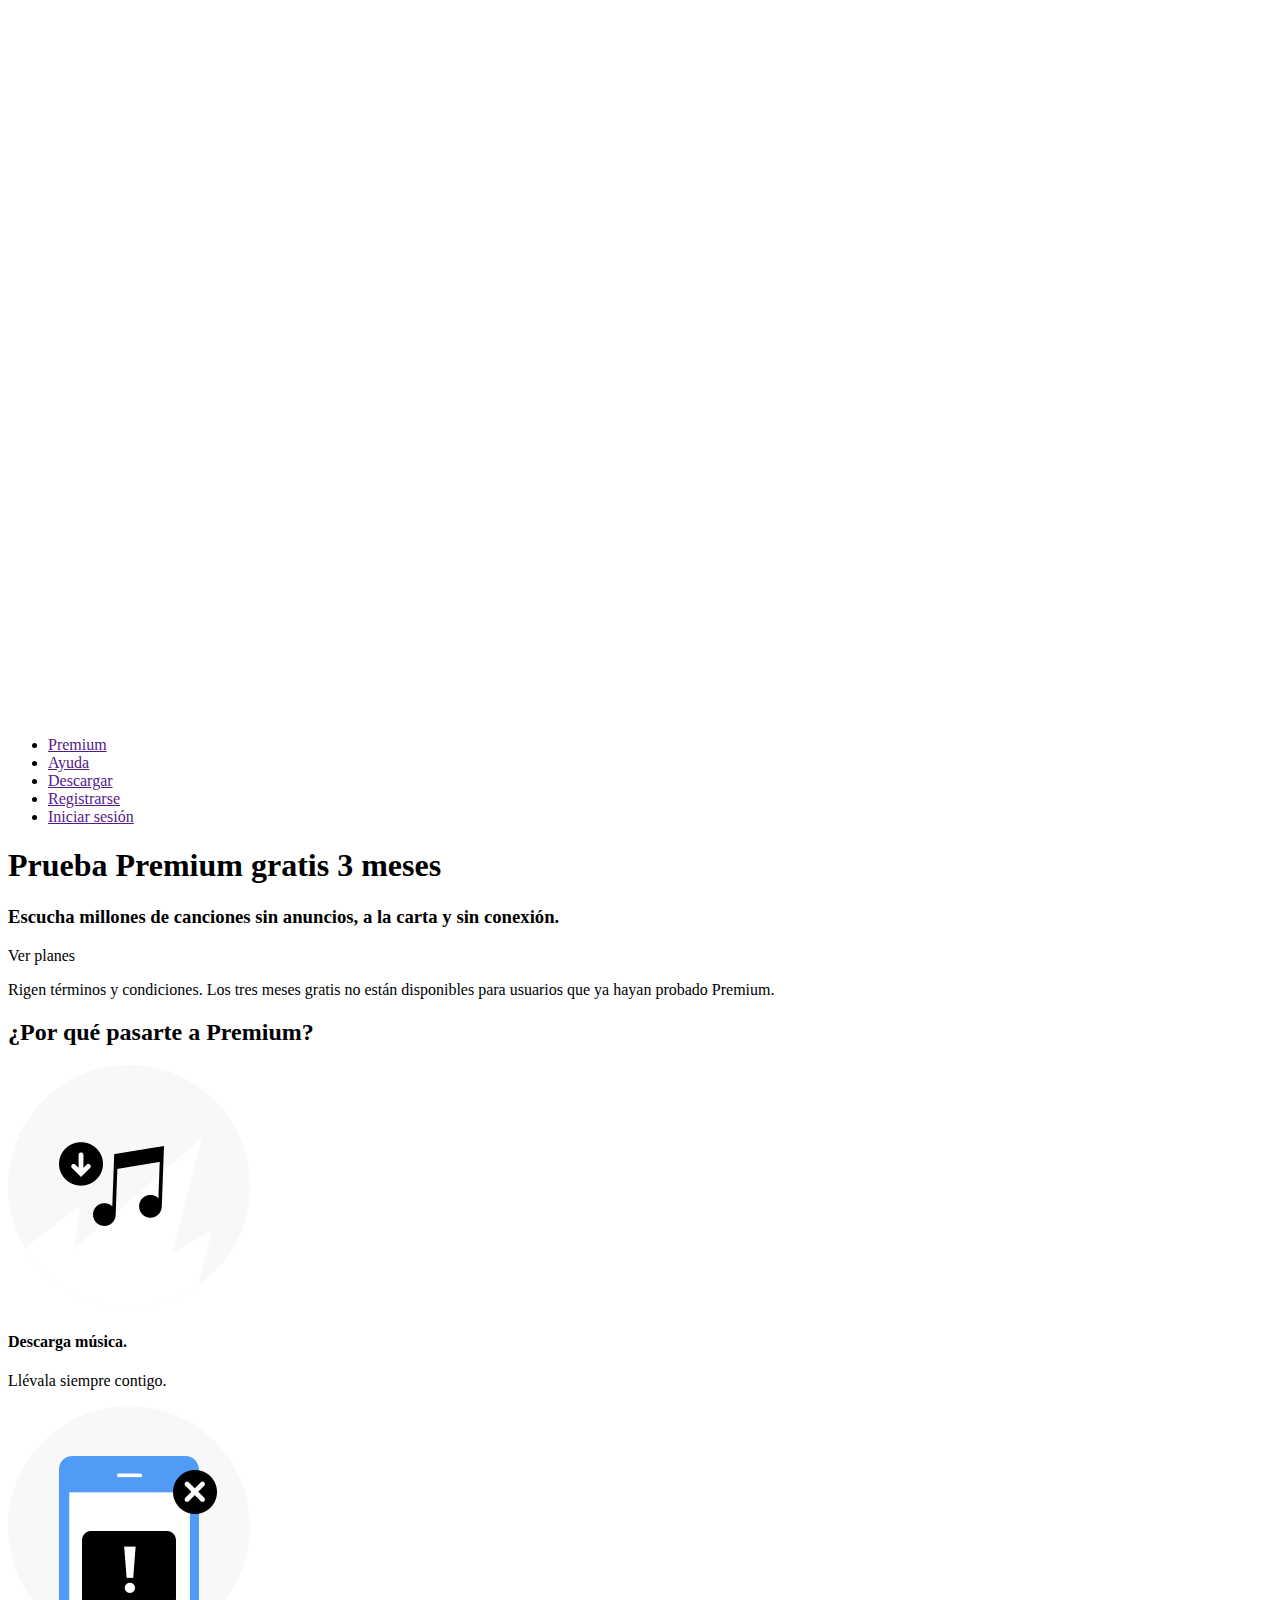
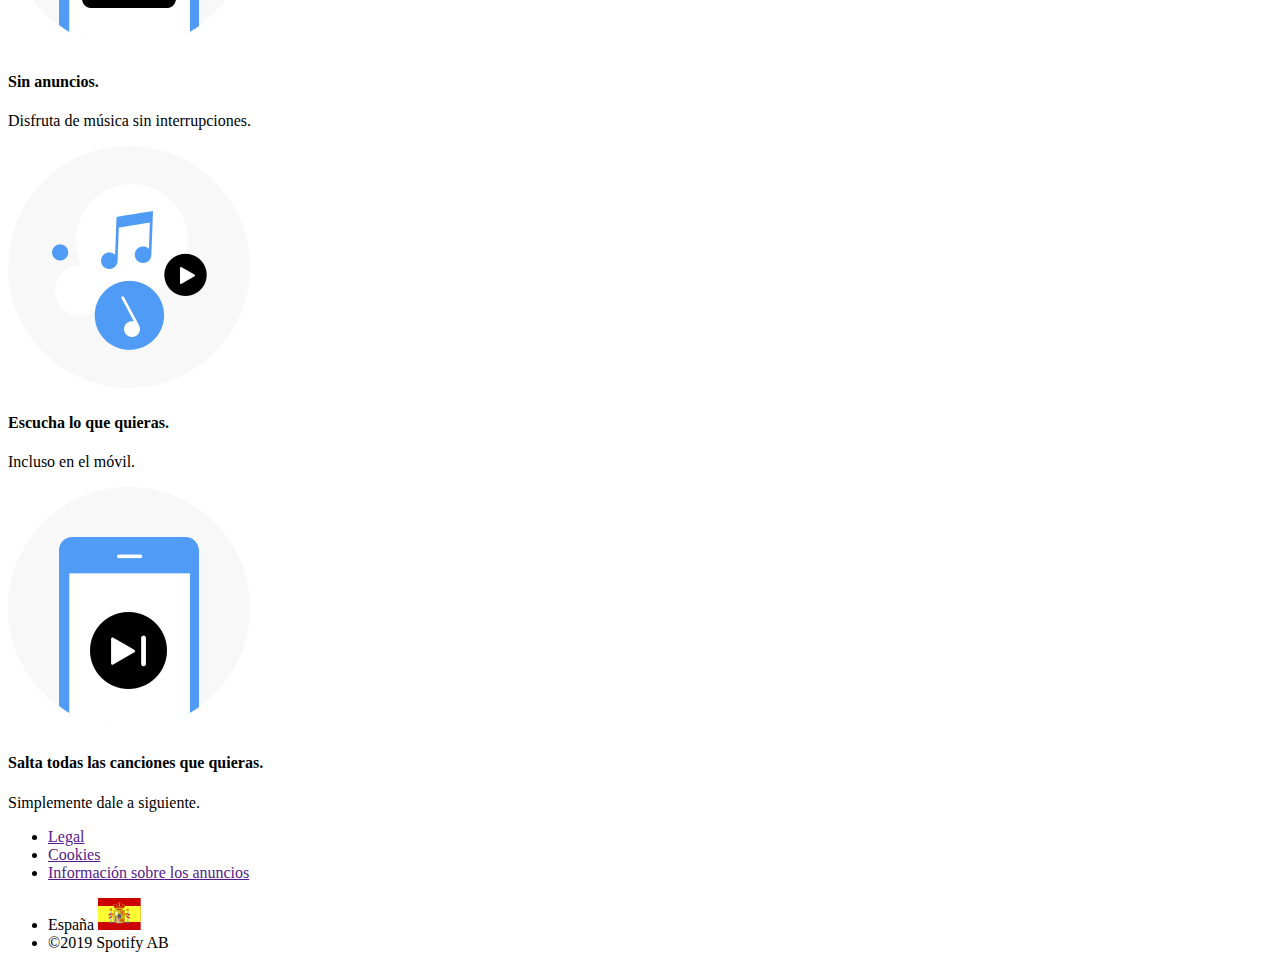
==== src/index.html @ d27b2277 "Clase Adalab Starter Kit" ====
<!DOCTYPE html>
<html lang="en">
  <head>
    <meta charset="UTF-8" />
    <meta name="viewport" content="width=device-width, initial-scale=1.0" />
    <title>Spotify</title>
    <link rel="stylesheet" href="./scss/main.scss" />
    <link
      href="https://fonts.googleapis.com/css2?family=Inter:ital,opsz,wght@0,14..32,100..900;1,14..32,100..900&family=Roboto+Flex:opsz,wght@8..144,100..1000&family=Roboto:ital,wght@0,100..900;1,100..900&family=Space+Mono&display=swap"
      rel="stylesheet"
    />
  </head>
  <body class="body">
    <header class="header">
      <img class="logo" src="./images/logo.png" alt="Logo Spotify" />
      <nav class="nav">
        <ul class="list">
          <li class="item"><a href="">Premium</a></li>
          <li class="item"><a href="">Ayuda</a></li>
          <li class="item"><a href="">Descargar</a></li>
          <li class="item"><a href="">Registrarse</a></li>
          <li class="item"><a href="">Iniciar sesión</a></li>
        </ul>
      </nav>
    </header>
    <main class="main">
      <section class="hero">
        <h1 class="title">Prueba Premium gratis 3 meses</h1>
        <h3 class="subtitle">
          Escucha millones de canciones sin anuncios, a la carta y sin conexión.
        </h3>
        <a class="button">Ver planes</a>
        <p class="conditions">
          Rigen términos y condiciones. Los tres meses gratis no están
          disponibles para usuarios que ya hayan probado Premium.
        </p>
      </section>
      <section class="info">
        <h2 class="premium">¿Por qué pasarte a Premium?</h2>
        <section class="articles">
          <article class="article">
            <div class="container-image">
              <img src="./images/benefit-1.png" alt="Descarga" />
            </div>
            <div class="container-feature">
              <h4 class="feature">Descarga música.</h4>
              <p>Llévala siempre contigo.</p>
            </div>
          </article>
          <article class="article">
            <div class="container-image">
              <img src="./images/benefit-2.png" alt="Sin anuncios" />
            </div>

            <div class="container-feature">
              <h4 class="feature">Sin anuncios.</h4>
              <p>Disfruta de música sin interrupciones.</p>
            </div>
          </article>
          <article class="article">
            <div class="container-image">
              <img src="./images/benefit-3.png" alt="Escucha lo que quieras" />
            </div>

            <div class="container-feature">
              <h4 class="feature">Escucha lo que quieras.</h4>
              <p>Incluso en el móvil.</p>
            </div>
          </article>
          <article class="article">
            <div class="container-image">
              <img
                src="./images/benefit-4.png"
                alt="Salta todas las canciones"
              />
            </div>

            <div class="container-feature">
              <h4 class="feature">Salta todas las canciones que quieras.</h4>
              <p>Simplemente dale a siguiente.</p>
            </div>
          </article>
        </section>
      </section>
    </main>
    <footer class="footer">
      <ul class="legal">
        <li><a href="">Legal</a></li>
        <li><a href="">Cookies</a></li>
        <li><a href="">Información sobre los anuncios</a></li>
      </ul>
      <ul class="copy">
        <li>
          <span class="country">España</span>
          <img class="flag" src="./images/es.svg" alt="Bandera España" />
        </li>
        <li>©2019 Spotify AB</li>
      </ul>
    </footer>
  </body>
</html>
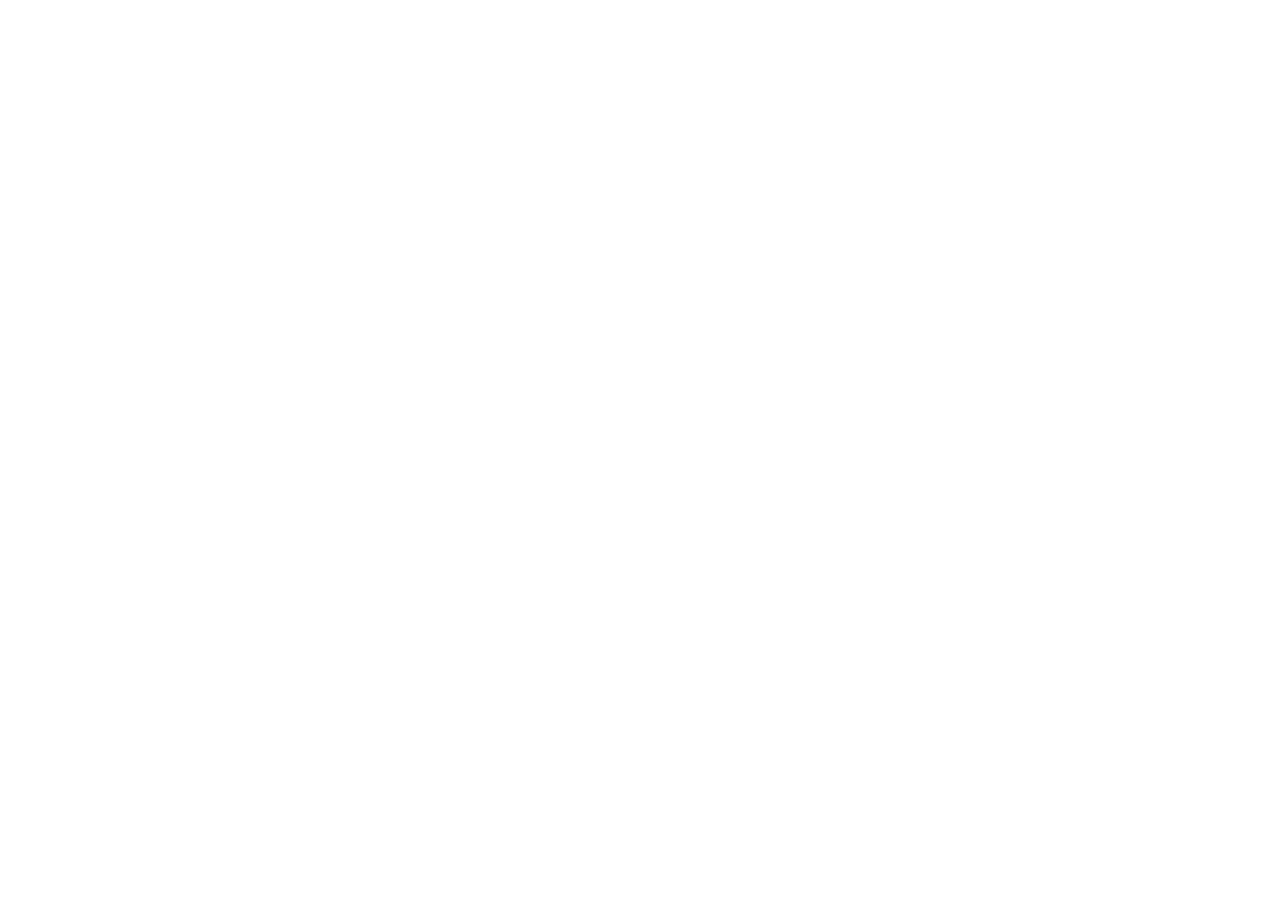
==== commit f3152023: "Create partials" ====
--- a/src/index.html
+++ b/src/index.html
@@ -11,91 +11,11 @@
     />
   </head>
   <body class="body">
-    <header class="header">
-      <img class="logo" src="./images/logo.png" alt="Logo Spotify" />
-      <nav class="nav">
-        <ul class="list">
-          <li class="item"><a href="">Premium</a></li>
-          <li class="item"><a href="">Ayuda</a></li>
-          <li class="item"><a href="">Descargar</a></li>
-          <li class="item"><a href="">Registrarse</a></li>
-          <li class="item"><a href="">Iniciar sesión</a></li>
-        </ul>
-      </nav>
-    </header>
+    <load src="./partials/header.html" />
     <main class="main">
-      <section class="hero">
-        <h1 class="title">Prueba Premium gratis 3 meses</h1>
-        <h3 class="subtitle">
-          Escucha millones de canciones sin anuncios, a la carta y sin conexión.
-        </h3>
-        <a class="button">Ver planes</a>
-        <p class="conditions">
-          Rigen términos y condiciones. Los tres meses gratis no están
-          disponibles para usuarios que ya hayan probado Premium.
-        </p>
-      </section>
-      <section class="info">
-        <h2 class="premium">¿Por qué pasarte a Premium?</h2>
-        <section class="articles">
-          <article class="article">
-            <div class="container-image">
-              <img src="./images/benefit-1.png" alt="Descarga" />
-            </div>
-            <div class="container-feature">
-              <h4 class="feature">Descarga música.</h4>
-              <p>Llévala siempre contigo.</p>
-            </div>
-          </article>
-          <article class="article">
-            <div class="container-image">
-              <img src="./images/benefit-2.png" alt="Sin anuncios" />
-            </div>
-
-            <div class="container-feature">
-              <h4 class="feature">Sin anuncios.</h4>
-              <p>Disfruta de música sin interrupciones.</p>
-            </div>
-          </article>
-          <article class="article">
-            <div class="container-image">
-              <img src="./images/benefit-3.png" alt="Escucha lo que quieras" />
-            </div>
-
-            <div class="container-feature">
-              <h4 class="feature">Escucha lo que quieras.</h4>
-              <p>Incluso en el móvil.</p>
-            </div>
-          </article>
-          <article class="article">
-            <div class="container-image">
-              <img
-                src="./images/benefit-4.png"
-                alt="Salta todas las canciones"
-              />
-            </div>
-
-            <div class="container-feature">
-              <h4 class="feature">Salta todas las canciones que quieras.</h4>
-              <p>Simplemente dale a siguiente.</p>
-            </div>
-          </article>
-        </section>
-      </section>
+      <load src="./partials/hero.html" />
+      <load src="./partials/info.html" />
     </main>
-    <footer class="footer">
-      <ul class="legal">
-        <li><a href="">Legal</a></li>
-        <li><a href="">Cookies</a></li>
-        <li><a href="">Información sobre los anuncios</a></li>
-      </ul>
-      <ul class="copy">
-        <li>
-          <span class="country">España</span>
-          <img class="flag" src="./images/es.svg" alt="Bandera España" />
-        </li>
-        <li>©2019 Spotify AB</li>
-      </ul>
-    </footer>
+    <load src="./partials/footer.html" />
   </body>
 </html>
